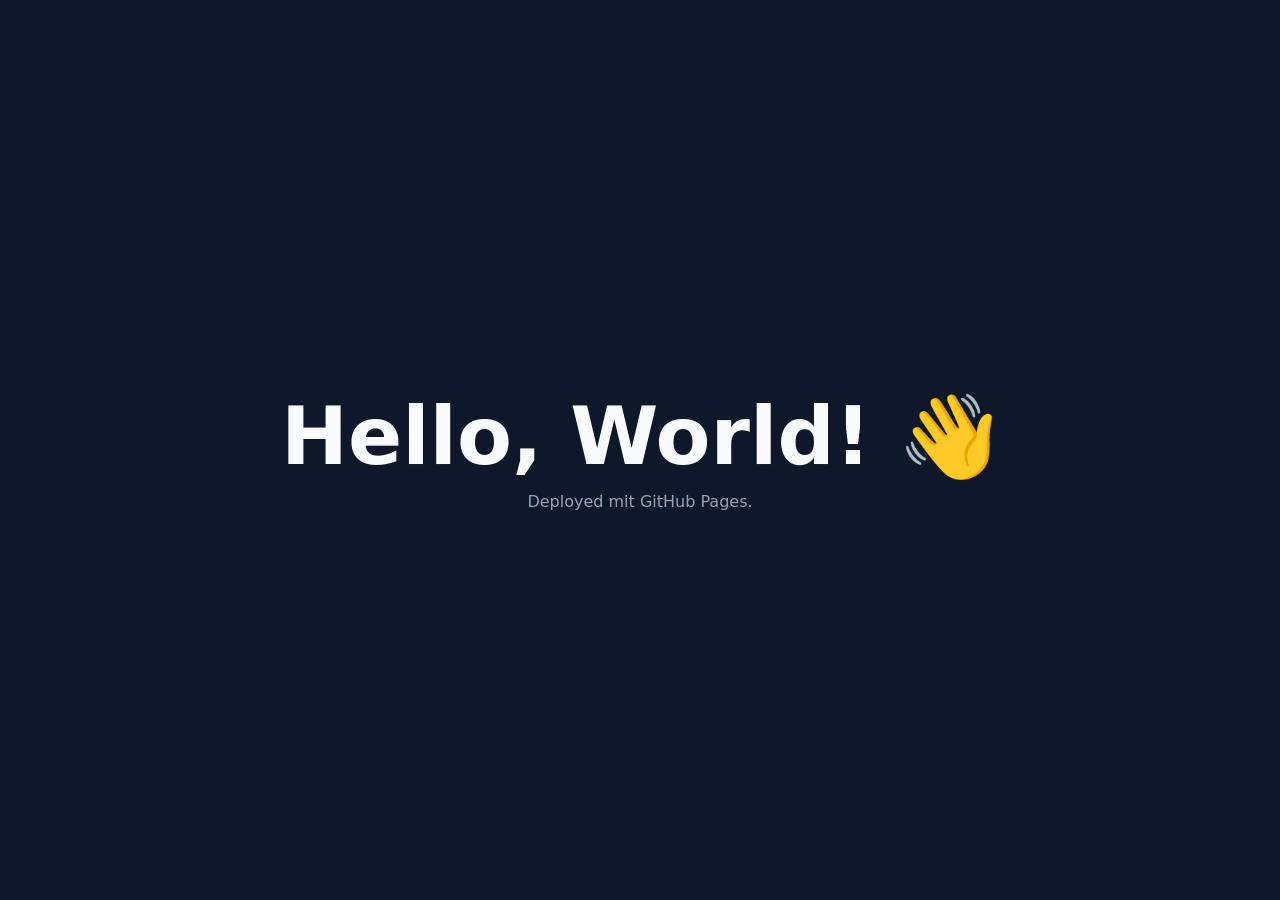
==== index.html @ fd1f23cb "Add hello world page Co-Authored-By: Claude Sonnet 5.5 <noreply@anthropic.com> Claude-Session: https" ====
<!DOCTYPE html>
<html lang="de">
<head>
  <meta charset="UTF-8">
  <meta name="viewport" content="width=device-width, initial-scale=1.0">
  <title>Hello World</title>
  <style>
    body {
      margin: 0;
      min-height: 100vh;
      display: grid;
      place-items: center;
      font-family: system-ui, sans-serif;
      background: #0f172a;
      color: #f8fafc;
    }
    main { text-align: center; }
    h1 { font-size: clamp(2.5rem, 8vw, 5rem); margin: 0 0 0.5rem; }
    p { color: #94a3b8; margin: 0; }
  </style>
</head>
<body>
  <main>
    <h1>Hello, World! 👋</h1>
    <p>Deployed mit GitHub Pages.</p>
  </main>
</body>
</html>
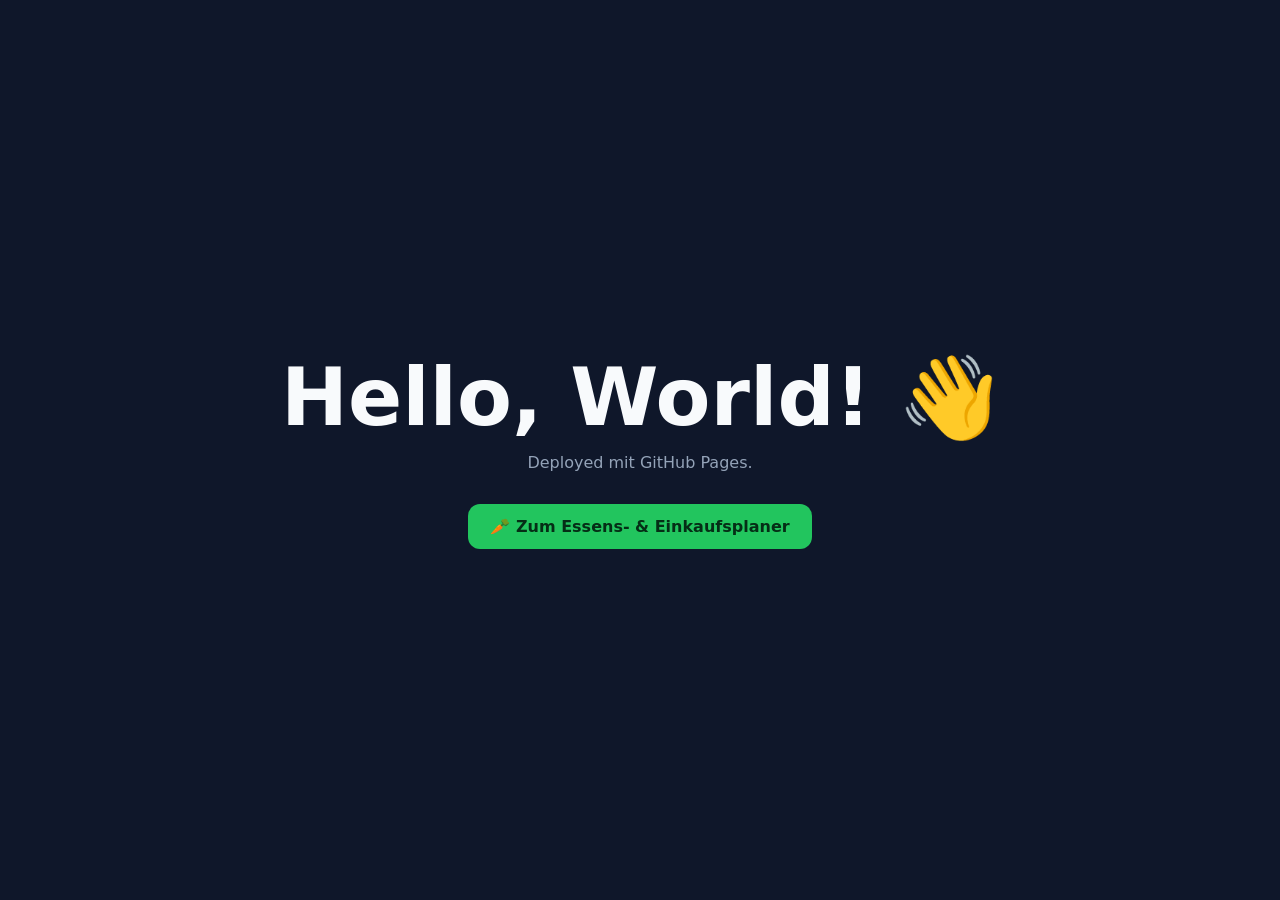
==== commit c8f4130a: "Add weekly meal and shopping planner (essensplaner/) Static, build-free web app for GitHub Pages: a " ====
--- a/index.html
+++ b/index.html
@@ -17,12 +17,18 @@
     main { text-align: center; }
     h1 { font-size: clamp(2.5rem, 8vw, 5rem); margin: 0 0 0.5rem; }
     p { color: #94a3b8; margin: 0; }
+    a.cta {
+      display: inline-block; margin-top: 2rem; padding: 0.8rem 1.4rem; border-radius: 12px;
+      background: #22c55e; color: #052e16; font-weight: 700; text-decoration: none;
+    }
+    a.cta:hover { background: #4ade80; }
   </style>
 </head>
 <body>
   <main>
     <h1>Hello, World! 👋</h1>
     <p>Deployed mit GitHub Pages.</p>
+    <a class="cta" href="essensplaner/">🥕 Zum Essens- &amp; Einkaufsplaner</a>
   </main>
 </body>
 </html>
